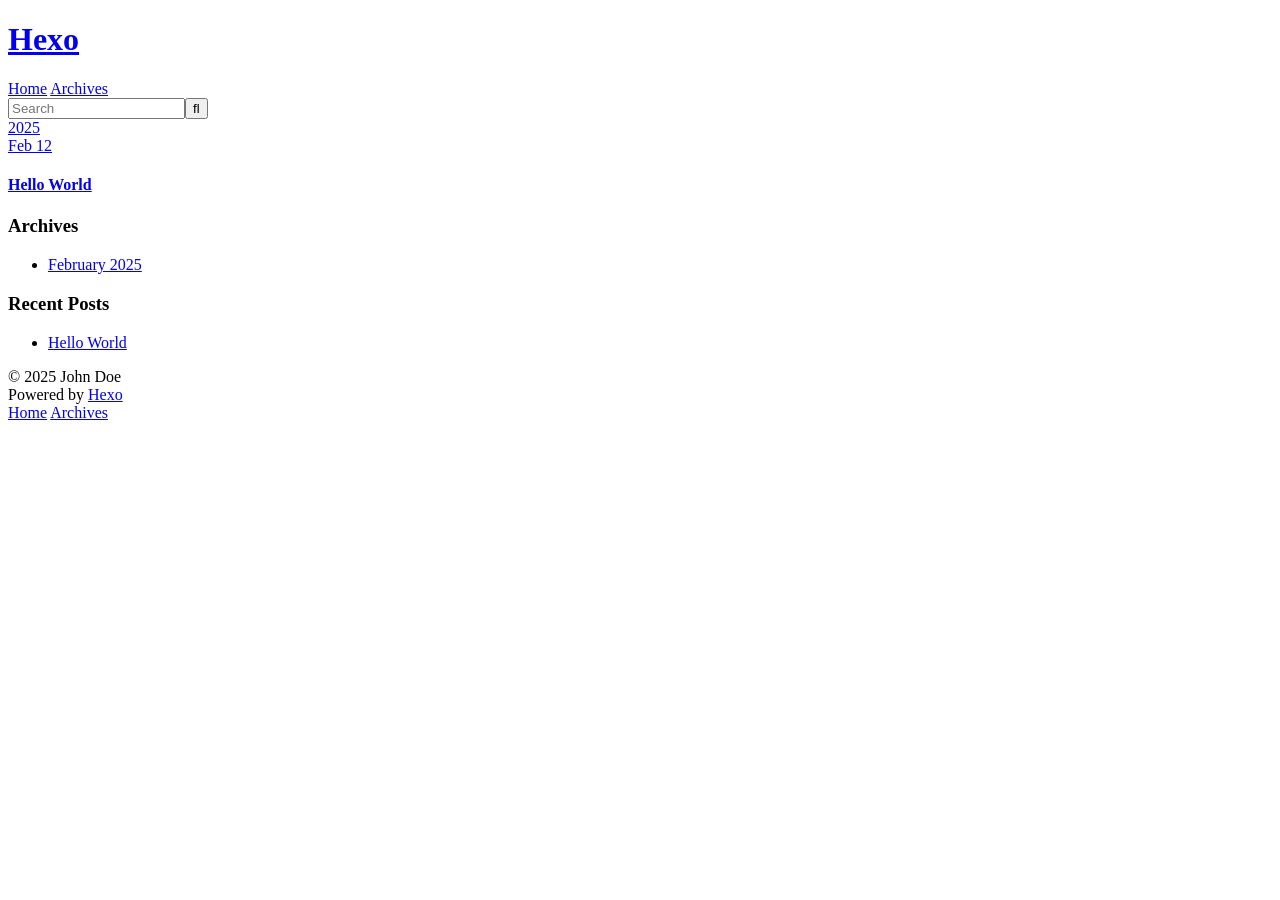
==== archives/index.html @ d7a2fdfb "Site updated: 2025-02-12 14:58:01" ====
<!DOCTYPE html>
<html>
<head>
  <meta charset="utf-8">
  
  
  <title>Archives | Hexo</title>
  <meta name="viewport" content="width=device-width, initial-scale=1, shrink-to-fit=no">
  <meta property="og:type" content="website">
<meta property="og:title" content="Hexo">
<meta property="og:url" content="http://example.com/archives/index.html">
<meta property="og:site_name" content="Hexo">
<meta property="og:locale" content="en_US">
<meta property="article:author" content="John Doe">
<meta name="twitter:card" content="summary">
  
    <link rel="alternate" href="/atom.xml" title="Hexo" type="application/atom+xml">
  
  
    <link rel="shortcut icon" href="/favicon.png">
  
  
  
<link rel="stylesheet" href="/css/style.css">

  
    
<link rel="stylesheet" href="/fancybox/jquery.fancybox.min.css">

  
  
<meta name="generator" content="Hexo 7.3.0"></head>

<body>
  <div id="container">
    <div id="wrap">
      <header id="header">
  <div id="banner"></div>
  <div id="header-outer" class="outer">
    <div id="header-title" class="inner">
      <h1 id="logo-wrap">
        <a href="/" id="logo">Hexo</a>
      </h1>
      
    </div>
    <div id="header-inner" class="inner">
      <nav id="main-nav">
        <a id="main-nav-toggle" class="nav-icon"><span class="fa fa-bars"></span></a>
        
          <a class="main-nav-link" href="/">Home</a>
        
          <a class="main-nav-link" href="/archives">Archives</a>
        
      </nav>
      <nav id="sub-nav">
        
        
          <a class="nav-icon" href="/atom.xml" title="RSS Feed"><span class="fa fa-rss"></span></a>
        
        <a class="nav-icon nav-search-btn" title="Search"><span class="fa fa-search"></span></a>
      </nav>
      <div id="search-form-wrap">
        <form action="//google.com/search" method="get" accept-charset="UTF-8" class="search-form"><input type="search" name="q" class="search-form-input" placeholder="Search"><button type="submit" class="search-form-submit">&#xF002;</button><input type="hidden" name="sitesearch" value="http://example.com"></form>
      </div>
    </div>
  </div>
</header>

      <div class="outer">
        <section id="main">
  
  
    
    
      
      
      <section class="archives-wrap">
        <div class="archive-year-wrap">
          <a href="/archives/2025" class="archive-year">2025</a>
        </div>
        <div class="archives">
    
    <article class="archive-article archive-type-post">
  <div class="archive-article-inner">
    <header class="archive-article-header">
      <a href="/2025/02/12/hello-world/" class="archive-article-date">
  <time class="dt-published" datetime="2025-02-12T06:40:37.254Z" itemprop="datePublished">Feb 12</time>
</a>
      
  
    <h1 itemprop="name">
      <a class="archive-article-title" href="/2025/02/12/hello-world/">Hello World</a>
    </h1>
  

    </header>
  </div>
</article>
  
  
    </div></section>
  


</section>
        
          <aside id="sidebar">
  
    

  
    

  
    
  
    
  <div class="widget-wrap">
    <h3 class="widget-title">Archives</h3>
    <div class="widget">
      <ul class="archive-list"><li class="archive-list-item"><a class="archive-list-link" href="/archives/2025/02/">February 2025</a></li></ul>
    </div>
  </div>


  
    
  <div class="widget-wrap">
    <h3 class="widget-title">Recent Posts</h3>
    <div class="widget">
      <ul>
        
          <li>
            <a href="/2025/02/12/hello-world/">Hello World</a>
          </li>
        
      </ul>
    </div>
  </div>

  
</aside>
        
      </div>
      <footer id="footer">
  
  <div class="outer">
    <div id="footer-info" class="inner">
      
      &copy; 2025 John Doe<br>
      Powered by <a href="https://hexo.io/" target="_blank">Hexo</a>
    </div>
  </div>
</footer>

    </div>
    <nav id="mobile-nav">
  
    <a href="/" class="mobile-nav-link">Home</a>
  
    <a href="/archives" class="mobile-nav-link">Archives</a>
  
</nav>
    


<script src="/js/jquery-3.6.4.min.js"></script>



  
<script src="/fancybox/jquery.fancybox.min.js"></script>




<script src="/js/script.js"></script>





  </div>
</body>
</html>
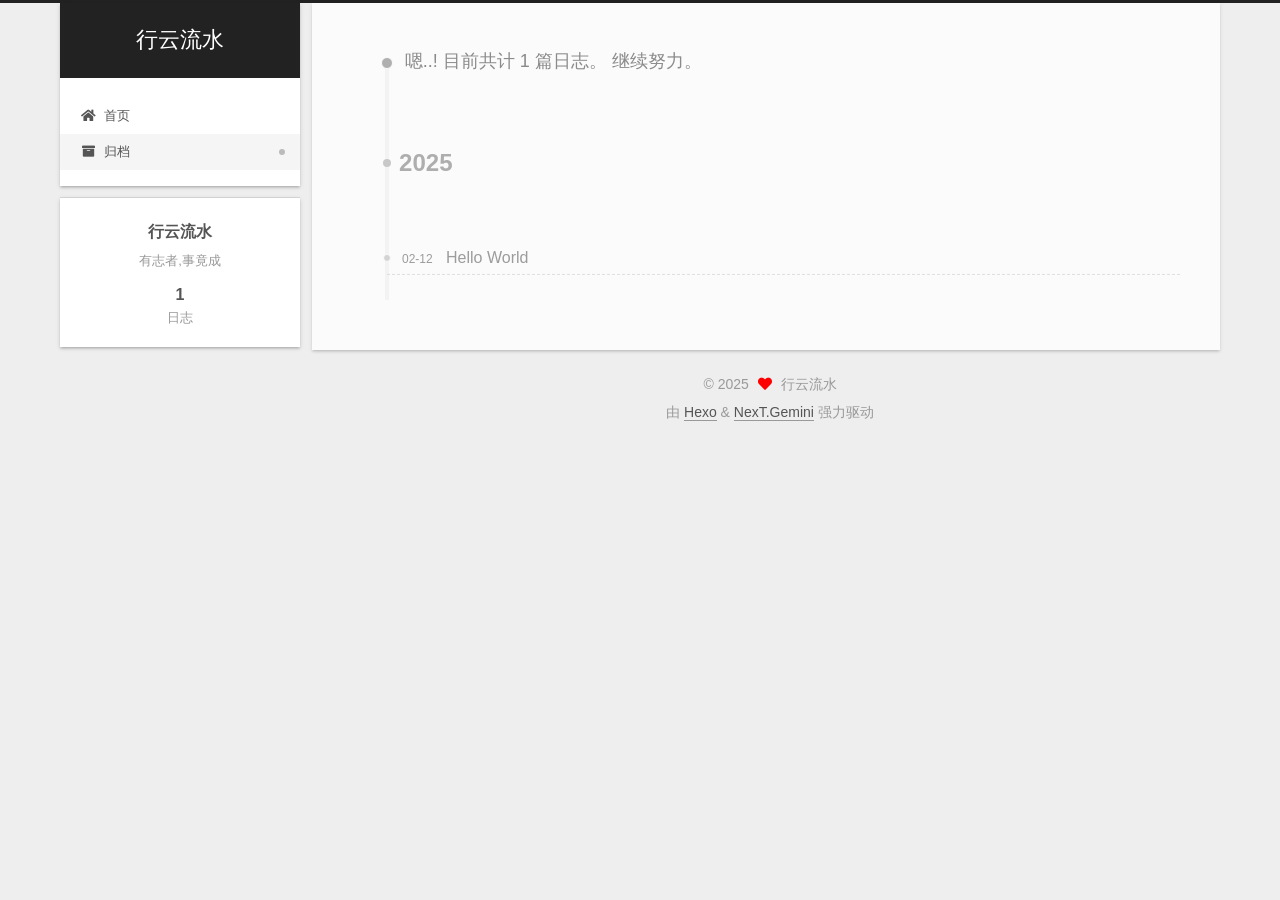
==== commit 1eb1b06b: "Site updated: 2025-02-12 15:31:03" ====
--- a/archives/index.html
+++ b/archives/index.html
@@ -1,185 +1,342 @@
 <!DOCTYPE html>
-<html>
+<html lang="zh-CN">
 <head>
-  <meta charset="utf-8">
-  
-  
-  <title>Archives | Hexo</title>
-  <meta name="viewport" content="width=device-width, initial-scale=1, shrink-to-fit=no">
-  <meta property="og:type" content="website">
-<meta property="og:title" content="Hexo">
+  <meta charset="UTF-8">
+<meta name="viewport" content="width=device-width, initial-scale=1, maximum-scale=2">
+<meta name="theme-color" content="#222">
+<meta name="generator" content="Hexo 7.3.0">
+  <link rel="apple-touch-icon" sizes="180x180" href="/images/apple-touch-icon-next.png">
+  <link rel="icon" type="image/png" sizes="32x32" href="/images/favicon-32x32-next.png">
+  <link rel="icon" type="image/png" sizes="16x16" href="/images/favicon-16x16-next.png">
+  <link rel="mask-icon" href="/images/logo.svg" color="#222">
+
+<link rel="stylesheet" href="/css/main.css">
+
+
+<link rel="stylesheet" href="/lib/font-awesome/css/all.min.css">
+
+<script id="hexo-configurations">
+    var NexT = window.NexT || {};
+    var CONFIG = {"hostname":"example.com","root":"/","scheme":"Gemini","version":"7.8.0","exturl":false,"sidebar":{"position":"left","display":"post","padding":18,"offset":12,"onmobile":false},"copycode":{"enable":false,"show_result":false,"style":null},"back2top":{"enable":true,"sidebar":false,"scrollpercent":false},"bookmark":{"enable":false,"color":"#222","save":"auto"},"fancybox":false,"mediumzoom":false,"lazyload":false,"pangu":false,"comments":{"style":"tabs","active":null,"storage":true,"lazyload":false,"nav":null},"algolia":{"hits":{"per_page":10},"labels":{"input_placeholder":"Search for Posts","hits_empty":"We didn't find any results for the search: ${query}","hits_stats":"${hits} results found in ${time} ms"}},"localsearch":{"enable":false,"trigger":"auto","top_n_per_article":1,"unescape":false,"preload":false},"motion":{"enable":true,"async":false,"transition":{"post_block":"fadeIn","post_header":"slideDownIn","post_body":"slideDownIn","coll_header":"slideLeftIn","sidebar":"slideUpIn"}}};
+  </script>
+
+  <meta name="description" content="有志者,事竟成">
+<meta property="og:type" content="website">
+<meta property="og:title" content="行云流水">
 <meta property="og:url" content="http://example.com/archives/index.html">
-<meta property="og:site_name" content="Hexo">
-<meta property="og:locale" content="en_US">
-<meta property="article:author" content="John Doe">
+<meta property="og:site_name" content="行云流水">
+<meta property="og:description" content="有志者,事竟成">
+<meta property="og:locale" content="zh_CN">
+<meta property="article:author" content="行云流水">
 <meta name="twitter:card" content="summary">
-  
-    <link rel="alternate" href="/atom.xml" title="Hexo" type="application/atom+xml">
-  
-  
-    <link rel="shortcut icon" href="/favicon.png">
-  
-  
-  
-<link rel="stylesheet" href="/css/style.css">
-
-  
+
+<link rel="canonical" href="http://example.com/archives/">
+
+
+<script id="page-configurations">
+  // https://hexo.io/docs/variables.html
+  CONFIG.page = {
+    sidebar: "",
+    isHome : false,
+    isPost : false,
+    lang   : 'zh-CN'
+  };
+</script>
+
+  <title>归档 | 行云流水</title>
+  
+
+
+
+
+
+
+  <noscript>
+  <style>
+  .use-motion .brand,
+  .use-motion .menu-item,
+  .sidebar-inner,
+  .use-motion .post-block,
+  .use-motion .pagination,
+  .use-motion .comments,
+  .use-motion .post-header,
+  .use-motion .post-body,
+  .use-motion .collection-header { opacity: initial; }
+
+  .use-motion .site-title,
+  .use-motion .site-subtitle {
+    opacity: initial;
+    top: initial;
+  }
+
+  .use-motion .logo-line-before i { left: initial; }
+  .use-motion .logo-line-after i { right: initial; }
+  </style>
+</noscript>
+
+</head>
+
+<body itemscope itemtype="http://schema.org/WebPage">
+  <div class="container use-motion">
+    <div class="headband"></div>
+
+    <header class="header" itemscope itemtype="http://schema.org/WPHeader">
+      <div class="header-inner"><div class="site-brand-container">
+  <div class="site-nav-toggle">
+    <div class="toggle" aria-label="切换导航栏">
+      <span class="toggle-line toggle-line-first"></span>
+      <span class="toggle-line toggle-line-middle"></span>
+      <span class="toggle-line toggle-line-last"></span>
+    </div>
+  </div>
+
+  <div class="site-meta">
+
+    <a href="/" class="brand" rel="start">
+      <span class="logo-line-before"><i></i></span>
+      <h1 class="site-title">行云流水</h1>
+      <span class="logo-line-after"><i></i></span>
+    </a>
+  </div>
+
+  <div class="site-nav-right">
+    <div class="toggle popup-trigger">
+    </div>
+  </div>
+</div>
+
+
+
+
+<nav class="site-nav">
+  <ul id="menu" class="main-menu menu">
+        <li class="menu-item menu-item-home">
+
+    <a href="/" rel="section"><i class="fa fa-home fa-fw"></i>首页</a>
+
+  </li>
+        <li class="menu-item menu-item-archives">
+
+    <a href="/archives/" rel="section"><i class="fa fa-archive fa-fw"></i>归档</a>
+
+  </li>
+  </ul>
+</nav>
+
+
+
+
+</div>
+    </header>
+
     
-<link rel="stylesheet" href="/fancybox/jquery.fancybox.min.css">
-
-  
-  
-<meta name="generator" content="Hexo 7.3.0"></head>
-
-<body>
-  <div id="container">
-    <div id="wrap">
-      <header id="header">
-  <div id="banner"></div>
-  <div id="header-outer" class="outer">
-    <div id="header-title" class="inner">
-      <h1 id="logo-wrap">
-        <a href="/" id="logo">Hexo</a>
-      </h1>
+  <div class="back-to-top">
+    <i class="fa fa-arrow-up"></i>
+    <span>0%</span>
+  </div>
+
+
+    <main class="main">
+      <div class="main-inner">
+        <div class="content-wrap">
+          
+
+          <div class="content archive">
+            
+
+  
+  
+  
+  <div class="post-block">
+    <div class="posts-collapse">
+      <div class="collection-title">
+        <span class="collection-header">嗯..! 目前共计 1 篇日志。 继续努力。</span>
+      </div>
+
       
-    </div>
-    <div id="header-inner" class="inner">
-      <nav id="main-nav">
-        <a id="main-nav-toggle" class="nav-icon"><span class="fa fa-bars"></span></a>
+    <div class="collection-year">
+      <span class="collection-header">2025</span>
+    </div>
+
+  <article itemscope itemtype="http://schema.org/Article">
+    <header class="post-header">
+
+      <div class="post-meta">
+        <time itemprop="dateCreated"
+              datetime="2025-02-12T14:40:37+08:00"
+              content="2025-02-12">
+          02-12
+        </time>
+      </div>
+
+      <div class="post-title">
+          <a class="post-title-link" href="/2025/02/12/hello-world/" itemprop="url">
+            <span itemprop="name">Hello World</span>
+          </a>
+      </div>
+
+    </header>
+  </article>
+
+
+    </div>
+  </div>
+  
+  
+  
+
+  
+
+
+
+          </div>
+          
+
+<script>
+  window.addEventListener('tabs:register', () => {
+    let { activeClass } = CONFIG.comments;
+    if (CONFIG.comments.storage) {
+      activeClass = localStorage.getItem('comments_active') || activeClass;
+    }
+    if (activeClass) {
+      let activeTab = document.querySelector(`a[href="#comment-${activeClass}"]`);
+      if (activeTab) {
+        activeTab.click();
+      }
+    }
+  });
+  if (CONFIG.comments.storage) {
+    window.addEventListener('tabs:click', event => {
+      if (!event.target.matches('.tabs-comment .tab-content .tab-pane')) return;
+      let commentClass = event.target.classList[1];
+      localStorage.setItem('comments_active', commentClass);
+    });
+  }
+</script>
+
+        </div>
+          
+  
+  <div class="toggle sidebar-toggle">
+    <span class="toggle-line toggle-line-first"></span>
+    <span class="toggle-line toggle-line-middle"></span>
+    <span class="toggle-line toggle-line-last"></span>
+  </div>
+
+  <aside class="sidebar">
+    <div class="sidebar-inner">
+
+      <ul class="sidebar-nav motion-element">
+        <li class="sidebar-nav-toc">
+          文章目录
+        </li>
+        <li class="sidebar-nav-overview">
+          站点概览
+        </li>
+      </ul>
+
+      <!--noindex-->
+      <div class="post-toc-wrap sidebar-panel">
+      </div>
+      <!--/noindex-->
+
+      <div class="site-overview-wrap sidebar-panel">
+        <div class="site-author motion-element" itemprop="author" itemscope itemtype="http://schema.org/Person">
+  <p class="site-author-name" itemprop="name">行云流水</p>
+  <div class="site-description" itemprop="description">有志者,事竟成</div>
+</div>
+<div class="site-state-wrap motion-element">
+  <nav class="site-state">
+      <div class="site-state-item site-state-posts">
+          <a href="/archives/">
         
-          <a class="main-nav-link" href="/">Home</a>
+          <span class="site-state-item-count">1</span>
+          <span class="site-state-item-name">日志</span>
+        </a>
+      </div>
+  </nav>
+</div>
+
+
+
+      </div>
+
+    </div>
+  </aside>
+  <div id="sidebar-dimmer"></div>
+
+
+      </div>
+    </main>
+
+    <footer class="footer">
+      <div class="footer-inner">
         
-          <a class="main-nav-link" href="/archives">Archives</a>
+
         
-      </nav>
-      <nav id="sub-nav">
+
+<div class="copyright">
+  
+  &copy; 
+  <span itemprop="copyrightYear">2025</span>
+  <span class="with-love">
+    <i class="fa fa-heart"></i>
+  </span>
+  <span class="author" itemprop="copyrightHolder">行云流水</span>
+</div>
+  <div class="powered-by">由 <a href="https://hexo.io/" class="theme-link" rel="noopener" target="_blank">Hexo</a> & <a href="https://theme-next.org/" class="theme-link" rel="noopener" target="_blank">NexT.Gemini</a> 强力驱动
+  </div>
+
         
-        
-          <a class="nav-icon" href="/atom.xml" title="RSS Feed"><span class="fa fa-rss"></span></a>
-        
-        <a class="nav-icon nav-search-btn" title="Search"><span class="fa fa-search"></span></a>
-      </nav>
-      <div id="search-form-wrap">
-        <form action="//google.com/search" method="get" accept-charset="UTF-8" class="search-form"><input type="search" name="q" class="search-form-input" placeholder="Search"><button type="submit" class="search-form-submit">&#xF002;</button><input type="hidden" name="sitesearch" value="http://example.com"></form>
-      </div>
-    </div>
-  </div>
-</header>
-
-      <div class="outer">
-        <section id="main">
-  
-  
-    
-    
-      
-      
-      <section class="archives-wrap">
-        <div class="archive-year-wrap">
-          <a href="/archives/2025" class="archive-year">2025</a>
-        </div>
-        <div class="archives">
-    
-    <article class="archive-article archive-type-post">
-  <div class="archive-article-inner">
-    <header class="archive-article-header">
-      <a href="/2025/02/12/hello-world/" class="archive-article-date">
-  <time class="dt-published" datetime="2025-02-12T06:40:37.254Z" itemprop="datePublished">Feb 12</time>
-</a>
-      
-  
-    <h1 itemprop="name">
-      <a class="archive-article-title" href="/2025/02/12/hello-world/">Hello World</a>
-    </h1>
-  
-
-    </header>
-  </div>
-</article>
-  
-  
-    </div></section>
-  
-
-
-</section>
-        
-          <aside id="sidebar">
-  
-    
-
-  
-    
-
-  
-    
-  
-    
-  <div class="widget-wrap">
-    <h3 class="widget-title">Archives</h3>
-    <div class="widget">
-      <ul class="archive-list"><li class="archive-list-item"><a class="archive-list-link" href="/archives/2025/02/">February 2025</a></li></ul>
-    </div>
-  </div>
-
-
-  
-    
-  <div class="widget-wrap">
-    <h3 class="widget-title">Recent Posts</h3>
-    <div class="widget">
-      <ul>
-        
-          <li>
-            <a href="/2025/02/12/hello-world/">Hello World</a>
-          </li>
-        
-      </ul>
-    </div>
-  </div>
-
-  
-</aside>
-        
-      </div>
-      <footer id="footer">
-  
-  <div class="outer">
-    <div id="footer-info" class="inner">
-      
-      &copy; 2025 John Doe<br>
-      Powered by <a href="https://hexo.io/" target="_blank">Hexo</a>
-    </div>
-  </div>
-</footer>
-
-    </div>
-    <nav id="mobile-nav">
-  
-    <a href="/" class="mobile-nav-link">Home</a>
-  
-    <a href="/archives" class="mobile-nav-link">Archives</a>
-  
-</nav>
-    
-
-
-<script src="/js/jquery-3.6.4.min.js"></script>
-
-
-
-  
-<script src="/fancybox/jquery.fancybox.min.js"></script>
-
-
-
-
-<script src="/js/script.js"></script>
-
-
-
-
-
-  </div>
+
+
+
+
+
+
+
+
+      </div>
+    </footer>
+  </div>
+
+  
+  <script src="/lib/anime.min.js"></script>
+  <script src="/lib/velocity/velocity.min.js"></script>
+  <script src="/lib/velocity/velocity.ui.min.js"></script>
+
+<script src="/js/utils.js"></script>
+
+<script src="/js/motion.js"></script>
+
+
+<script src="/js/schemes/pisces.js"></script>
+
+
+<script src="/js/next-boot.js"></script>
+
+
+
+
+  
+
+
+
+
+
+
+
+
+
+
+
+
+
+
+
+  
+
+  
+
 </body>
-</html>+</html>
--- a/css/main.css
+++ b/css/main.css
@@ -0,0 +1,2565 @@
+:root {
+  --body-bg-color: #eee;
+  --content-bg-color: #fff;
+  --card-bg-color: #f5f5f5;
+  --text-color: #555;
+  --blockquote-color: #666;
+  --link-color: #555;
+  --link-hover-color: #222;
+  --brand-color: #fff;
+  --brand-hover-color: #fff;
+  --table-row-odd-bg-color: #f9f9f9;
+  --table-row-hover-bg-color: #f5f5f5;
+  --menu-item-bg-color: #f5f5f5;
+  --btn-default-bg: #fff;
+  --btn-default-color: #555;
+  --btn-default-border-color: #555;
+  --btn-default-hover-bg: #222;
+  --btn-default-hover-color: #fff;
+  --btn-default-hover-border-color: #222;
+}
+html {
+  line-height: 1.15; /* 1 */
+  -webkit-text-size-adjust: 100%; /* 2 */
+}
+body {
+  margin: 0;
+}
+main {
+  display: block;
+}
+h1 {
+  font-size: 2em;
+  margin: 0.67em 0;
+}
+hr {
+  box-sizing: content-box; /* 1 */
+  height: 0; /* 1 */
+  overflow: visible; /* 2 */
+}
+pre {
+  font-family: monospace, monospace; /* 1 */
+  font-size: 1em; /* 2 */
+}
+a {
+  background: transparent;
+}
+abbr[title] {
+  border-bottom: none; /* 1 */
+  text-decoration: underline; /* 2 */
+  text-decoration: underline dotted; /* 2 */
+}
+b,
+strong {
+  font-weight: bolder;
+}
+code,
+kbd,
+samp {
+  font-family: monospace, monospace; /* 1 */
+  font-size: 1em; /* 2 */
+}
+small {
+  font-size: 80%;
+}
+sub,
+sup {
+  font-size: 75%;
+  line-height: 0;
+  position: relative;
+  vertical-align: baseline;
+}
+sub {
+  bottom: -0.25em;
+}
+sup {
+  top: -0.5em;
+}
+img {
+  border-style: none;
+}
+button,
+input,
+optgroup,
+select,
+textarea {
+  font-family: inherit; /* 1 */
+  font-size: 100%; /* 1 */
+  line-height: 1.15; /* 1 */
+  margin: 0; /* 2 */
+}
+button,
+input {
+/* 1 */
+  overflow: visible;
+}
+button,
+select {
+/* 1 */
+  text-transform: none;
+}
+button,
+[type='button'],
+[type='reset'],
+[type='submit'] {
+  -webkit-appearance: button;
+}
+button::-moz-focus-inner,
+[type='button']::-moz-focus-inner,
+[type='reset']::-moz-focus-inner,
+[type='submit']::-moz-focus-inner {
+  border-style: none;
+  padding: 0;
+}
+button:-moz-focusring,
+[type='button']:-moz-focusring,
+[type='reset']:-moz-focusring,
+[type='submit']:-moz-focusring {
+  outline: 1px dotted ButtonText;
+}
+fieldset {
+  padding: 0.35em 0.75em 0.625em;
+}
+legend {
+  box-sizing: border-box; /* 1 */
+  color: inherit; /* 2 */
+  display: table; /* 1 */
+  max-width: 100%; /* 1 */
+  padding: 0; /* 3 */
+  white-space: normal; /* 1 */
+}
+progress {
+  vertical-align: baseline;
+}
+textarea {
+  overflow: auto;
+}
+[type='checkbox'],
+[type='radio'] {
+  box-sizing: border-box; /* 1 */
+  padding: 0; /* 2 */
+}
+[type='number']::-webkit-inner-spin-button,
+[type='number']::-webkit-outer-spin-button {
+  height: auto;
+}
+[type='search'] {
+  outline-offset: -2px; /* 2 */
+  -webkit-appearance: textfield; /* 1 */
+}
+[type='search']::-webkit-search-decoration {
+  -webkit-appearance: none;
+}
+::-webkit-file-upload-button {
+  font: inherit; /* 2 */
+  -webkit-appearance: button; /* 1 */
+}
+details {
+  display: block;
+}
+summary {
+  display: list-item;
+}
+template {
+  display: none;
+}
+[hidden] {
+  display: none;
+}
+::selection {
+  background: #262a30;
+  color: #eee;
+}
+html,
+body {
+  height: 100%;
+}
+body {
+  background: var(--body-bg-color);
+  color: var(--text-color);
+  font-family: 'Lato', "PingFang SC", "Microsoft YaHei", sans-serif;
+  font-size: 1em;
+  line-height: 2;
+}
+@media (max-width: 991px) {
+  body {
+    padding-left: 0 !important;
+    padding-right: 0 !important;
+  }
+}
+h1,
+h2,
+h3,
+h4,
+h5,
+h6 {
+  font-family: 'Lato', "PingFang SC", "Microsoft YaHei", sans-serif;
+  font-weight: bold;
+  line-height: 1.5;
+  margin: 20px 0 15px;
+}
+h1 {
+  font-size: 1.5em;
+}
+h2 {
+  font-size: 1.375em;
+}
+h3 {
+  font-size: 1.25em;
+}
+h4 {
+  font-size: 1.125em;
+}
+h5 {
+  font-size: 1em;
+}
+h6 {
+  font-size: 0.875em;
+}
+p {
+  margin: 0 0 20px 0;
+}
+a,
+span.exturl {
+  border-bottom: 1px solid #999;
+  color: var(--link-color);
+  outline: 0;
+  text-decoration: none;
+  overflow-wrap: break-word;
+  word-wrap: break-word;
+  cursor: pointer;
+}
+a:hover,
+span.exturl:hover {
+  border-bottom-color: var(--link-hover-color);
+  color: var(--link-hover-color);
+}
+iframe,
+img,
+video {
+  display: block;
+  margin-left: auto;
+  margin-right: auto;
+  max-width: 100%;
+}
+hr {
+  background-image: repeating-linear-gradient(-45deg, #ddd, #ddd 4px, transparent 4px, transparent 8px);
+  border: 0;
+  height: 3px;
+  margin: 40px 0;
+}
+blockquote {
+  border-left: 4px solid #ddd;
+  color: var(--blockquote-color);
+  margin: 0;
+  padding: 0 15px;
+}
+blockquote cite::before {
+  content: '-';
+  padding: 0 5px;
+}
+dt {
+  font-weight: bold;
+}
+dd {
+  margin: 0;
+  padding: 0;
+}
+kbd {
+  background-color: #f5f5f5;
+  background-image: linear-gradient(#eee, #fff, #eee);
+  border: 1px solid #ccc;
+  border-radius: 0.2em;
+  box-shadow: 0.1em 0.1em 0.2em rgba(0,0,0,0.1);
+  color: #555;
+  font-family: inherit;
+  padding: 0.1em 0.3em;
+  white-space: nowrap;
+}
+.table-container {
+  overflow: auto;
+}
+table {
+  border-collapse: collapse;
+  border-spacing: 0;
+  font-size: 0.875em;
+  margin: 0 0 20px 0;
+  width: 100%;
+}
+tbody tr:nth-of-type(odd) {
+  background: var(--table-row-odd-bg-color);
+}
+tbody tr:hover {
+  background: var(--table-row-hover-bg-color);
+}
+caption,
+th,
+td {
+  font-weight: normal;
+  padding: 8px;
+  vertical-align: middle;
+}
+th,
+td {
+  border: 1px solid #ddd;
+  border-bottom: 3px solid #ddd;
+}
+th {
+  font-weight: 700;
+  padding-bottom: 10px;
+}
+td {
+  border-bottom-width: 1px;
+}
+.btn {
+  background: var(--btn-default-bg);
+  border: 2px solid var(--btn-default-border-color);
+  border-radius: 2px;
+  color: var(--btn-default-color);
+  display: inline-block;
+  font-size: 0.875em;
+  line-height: 2;
+  padding: 0 20px;
+  text-decoration: none;
+  transition-property: background-color;
+  transition-delay: 0s;
+  transition-duration: 0.2s;
+  transition-timing-function: ease-in-out;
+}
+.btn:hover {
+  background: var(--btn-default-hover-bg);
+  border-color: var(--btn-default-hover-border-color);
+  color: var(--btn-default-hover-color);
+}
+.btn + .btn {
+  margin: 0 0 8px 8px;
+}
+.btn .fa-fw {
+  text-align: left;
+  width: 1.285714285714286em;
+}
+.toggle {
+  line-height: 0;
+}
+.toggle .toggle-line {
+  background: #fff;
+  display: inline-block;
+  height: 2px;
+  left: 0;
+  position: relative;
+  top: 0;
+  transition: all 0.4s;
+  vertical-align: top;
+  width: 100%;
+}
+.toggle .toggle-line:not(:first-child) {
+  margin-top: 3px;
+}
+.toggle.toggle-arrow .toggle-line-first {
+  left: 50%;
+  top: 2px;
+  transform: rotate(45deg);
+  width: 50%;
+}
+.toggle.toggle-arrow .toggle-line-middle {
+  left: 2px;
+  width: 90%;
+}
+.toggle.toggle-arrow .toggle-line-last {
+  left: 50%;
+  top: -2px;
+  transform: rotate(-45deg);
+  width: 50%;
+}
+.toggle.toggle-close .toggle-line-first {
+  transform: rotate(-45deg);
+  top: 5px;
+}
+.toggle.toggle-close .toggle-line-middle {
+  opacity: 0;
+}
+.toggle.toggle-close .toggle-line-last {
+  transform: rotate(45deg);
+  top: -5px;
+}
+.highlight,
+pre {
+  background: #f7f7f7;
+  color: #4d4d4c;
+  line-height: 1.6;
+  margin: 0 auto 20px;
+}
+pre,
+code {
+  font-family: consolas, Menlo, monospace, "PingFang SC", "Microsoft YaHei";
+}
+code {
+  background: #eee;
+  border-radius: 3px;
+  color: #555;
+  padding: 2px 4px;
+  overflow-wrap: break-word;
+  word-wrap: break-word;
+}
+.highlight *::selection {
+  background: #d6d6d6;
+}
+.highlight pre {
+  border: 0;
+  margin: 0;
+  padding: 10px 0;
+}
+.highlight table {
+  border: 0;
+  margin: 0;
+  width: auto;
+}
+.highlight td {
+  border: 0;
+  padding: 0;
+}
+.highlight figcaption {
+  background: #eff2f3;
+  color: #4d4d4c;
+  display: flex;
+  font-size: 0.875em;
+  justify-content: space-between;
+  line-height: 1.2;
+  padding: 0.5em;
+}
+.highlight figcaption a {
+  color: #4d4d4c;
+}
+.highlight figcaption a:hover {
+  border-bottom-color: #4d4d4c;
+}
+.highlight .gutter {
+  -moz-user-select: none;
+  -ms-user-select: none;
+  -webkit-user-select: none;
+  user-select: none;
+}
+.highlight .gutter pre {
+  background: #eff2f3;
+  color: #869194;
+  padding-left: 10px;
+  padding-right: 10px;
+  text-align: right;
+}
+.highlight .code pre {
+  background: #f7f7f7;
+  padding-left: 10px;
+  width: 100%;
+}
+.gist table {
+  width: auto;
+}
+.gist table td {
+  border: 0;
+}
+pre {
+  overflow: auto;
+  padding: 10px;
+}
+pre code {
+  background: none;
+  color: #4d4d4c;
+  font-size: 0.875em;
+  padding: 0;
+  text-shadow: none;
+}
+pre .deletion {
+  background: #fdd;
+}
+pre .addition {
+  background: #dfd;
+}
+pre .meta {
+  color: #eab700;
+  -moz-user-select: none;
+  -ms-user-select: none;
+  -webkit-user-select: none;
+  user-select: none;
+}
+pre .comment {
+  color: #8e908c;
+}
+pre .variable,
+pre .attribute,
+pre .tag,
+pre .name,
+pre .regexp,
+pre .ruby .constant,
+pre .xml .tag .title,
+pre .xml .pi,
+pre .xml .doctype,
+pre .html .doctype,
+pre .css .id,
+pre .css .class,
+pre .css .pseudo {
+  color: #c82829;
+}
+pre .number,
+pre .preprocessor,
+pre .built_in,
+pre .builtin-name,
+pre .literal,
+pre .params,
+pre .constant,
+pre .command {
+  color: #f5871f;
+}
+pre .ruby .class .title,
+pre .css .rules .attribute,
+pre .string,
+pre .symbol,
+pre .value,
+pre .inheritance,
+pre .header,
+pre .ruby .symbol,
+pre .xml .cdata,
+pre .special,
+pre .formula {
+  color: #718c00;
+}
+pre .title,
+pre .css .hexcolor {
+  color: #3e999f;
+}
+pre .function,
+pre .python .decorator,
+pre .python .title,
+pre .ruby .function .title,
+pre .ruby .title .keyword,
+pre .perl .sub,
+pre .javascript .title,
+pre .coffeescript .title {
+  color: #4271ae;
+}
+pre .keyword,
+pre .javascript .function {
+  color: #8959a8;
+}
+.blockquote-center {
+  border-left: none;
+  margin: 40px 0;
+  padding: 0;
+  position: relative;
+  text-align: center;
+}
+.blockquote-center .fa {
+  display: block;
+  opacity: 0.6;
+  position: absolute;
+  width: 100%;
+}
+.blockquote-center .fa-quote-left {
+  border-top: 1px solid #ccc;
+  text-align: left;
+  top: -20px;
+}
+.blockquote-center .fa-quote-right {
+  border-bottom: 1px solid #ccc;
+  text-align: right;
+  bottom: -20px;
+}
+.blockquote-center p,
+.blockquote-center div {
+  text-align: center;
+}
+.post-body .group-picture img {
+  margin: 0 auto;
+  padding: 0 3px;
+}
+.group-picture-row {
+  margin-bottom: 6px;
+  overflow: hidden;
+}
+.group-picture-column {
+  float: left;
+  margin-bottom: 10px;
+}
+.post-body .label {
+  color: #555;
+  display: inline;
+  padding: 0 2px;
+}
+.post-body .label.default {
+  background: #f0f0f0;
+}
+.post-body .label.primary {
+  background: #efe6f7;
+}
+.post-body .label.info {
+  background: #e5f2f8;
+}
+.post-body .label.success {
+  background: #e7f4e9;
+}
+.post-body .label.warning {
+  background: #fcf6e1;
+}
+.post-body .label.danger {
+  background: #fae8eb;
+}
+.post-body .tabs {
+  margin-bottom: 20px;
+}
+.post-body .tabs,
+.tabs-comment {
+  display: block;
+  padding-top: 10px;
+  position: relative;
+}
+.post-body .tabs ul.nav-tabs,
+.tabs-comment ul.nav-tabs {
+  display: flex;
+  flex-wrap: wrap;
+  margin: 0;
+  margin-bottom: -1px;
+  padding: 0;
+}
+@media (max-width: 413px) {
+  .post-body .tabs ul.nav-tabs,
+  .tabs-comment ul.nav-tabs {
+    display: block;
+    margin-bottom: 5px;
+  }
+}
+.post-body .tabs ul.nav-tabs li.tab,
+.tabs-comment ul.nav-tabs li.tab {
+  border-bottom: 1px solid #ddd;
+  border-left: 1px solid transparent;
+  border-right: 1px solid transparent;
+  border-top: 3px solid transparent;
+  flex-grow: 1;
+  list-style-type: none;
+  border-radius: 0 0 0 0;
+}
+@media (max-width: 413px) {
+  .post-body .tabs ul.nav-tabs li.tab,
+  .tabs-comment ul.nav-tabs li.tab {
+    border-bottom: 1px solid transparent;
+    border-left: 3px solid transparent;
+    border-right: 1px solid transparent;
+    border-top: 1px solid transparent;
+  }
+}
+@media (max-width: 413px) {
+  .post-body .tabs ul.nav-tabs li.tab,
+  .tabs-comment ul.nav-tabs li.tab {
+    border-radius: 0;
+  }
+}
+.post-body .tabs ul.nav-tabs li.tab a,
+.tabs-comment ul.nav-tabs li.tab a {
+  border-bottom: initial;
+  display: block;
+  line-height: 1.8;
+  outline: 0;
+  padding: 0.25em 0.75em;
+  text-align: center;
+  transition-delay: 0s;
+  transition-duration: 0.2s;
+  transition-timing-function: ease-out;
+}
+.post-body .tabs ul.nav-tabs li.tab a i,
+.tabs-comment ul.nav-tabs li.tab a i {
+  width: 1.285714285714286em;
+}
+.post-body .tabs ul.nav-tabs li.tab.active,
+.tabs-comment ul.nav-tabs li.tab.active {
+  border-bottom: 1px solid transparent;
+  border-left: 1px solid #ddd;
+  border-right: 1px solid #ddd;
+  border-top: 3px solid #fc6423;
+}
+@media (max-width: 413px) {
+  .post-body .tabs ul.nav-tabs li.tab.active,
+  .tabs-comment ul.nav-tabs li.tab.active {
+    border-bottom: 1px solid #ddd;
+    border-left: 3px solid #fc6423;
+    border-right: 1px solid #ddd;
+    border-top: 1px solid #ddd;
+  }
+}
+.post-body .tabs ul.nav-tabs li.tab.active a,
+.tabs-comment ul.nav-tabs li.tab.active a {
+  color: var(--link-color);
+  cursor: default;
+}
+.post-body .tabs .tab-content .tab-pane,
+.tabs-comment .tab-content .tab-pane {
+  border: 1px solid #ddd;
+  border-top: 0;
+  padding: 20px 20px 0 20px;
+  border-radius: 0;
+}
+.post-body .tabs .tab-content .tab-pane:not(.active),
+.tabs-comment .tab-content .tab-pane:not(.active) {
+  display: none;
+}
+.post-body .tabs .tab-content .tab-pane.active,
+.tabs-comment .tab-content .tab-pane.active {
+  display: block;
+}
+.post-body .tabs .tab-content .tab-pane.active:nth-of-type(1),
+.tabs-comment .tab-content .tab-pane.active:nth-of-type(1) {
+  border-radius: 0 0 0 0;
+}
+@media (max-width: 413px) {
+  .post-body .tabs .tab-content .tab-pane.active:nth-of-type(1),
+  .tabs-comment .tab-content .tab-pane.active:nth-of-type(1) {
+    border-radius: 0;
+  }
+}
+.post-body .note {
+  border-radius: 3px;
+  margin-bottom: 20px;
+  padding: 1em;
+  position: relative;
+  border: 1px solid #eee;
+  border-left-width: 5px;
+}
+.post-body .note h2,
+.post-body .note h3,
+.post-body .note h4,
+.post-body .note h5,
+.post-body .note h6 {
+  margin-top: 0;
+  border-bottom: initial;
+  margin-bottom: 0;
+  padding-top: 0;
+}
+.post-body .note p:first-child,
+.post-body .note ul:first-child,
+.post-body .note ol:first-child,
+.post-body .note table:first-child,
+.post-body .note pre:first-child,
+.post-body .note blockquote:first-child,
+.post-body .note img:first-child {
+  margin-top: 0;
+}
+.post-body .note p:last-child,
+.post-body .note ul:last-child,
+.post-body .note ol:last-child,
+.post-body .note table:last-child,
+.post-body .note pre:last-child,
+.post-body .note blockquote:last-child,
+.post-body .note img:last-child {
+  margin-bottom: 0;
+}
+.post-body .note.default {
+  border-left-color: #777;
+}
+.post-body .note.default h2,
+.post-body .note.default h3,
+.post-body .note.default h4,
+.post-body .note.default h5,
+.post-body .note.default h6 {
+  color: #777;
+}
+.post-body .note.primary {
+  border-left-color: #6f42c1;
+}
+.post-body .note.primary h2,
+.post-body .note.primary h3,
+.post-body .note.primary h4,
+.post-body .note.primary h5,
+.post-body .note.primary h6 {
+  color: #6f42c1;
+}
+.post-body .note.info {
+  border-left-color: #428bca;
+}
+.post-body .note.info h2,
+.post-body .note.info h3,
+.post-body .note.info h4,
+.post-body .note.info h5,
+.post-body .note.info h6 {
+  color: #428bca;
+}
+.post-body .note.success {
+  border-left-color: #5cb85c;
+}
+.post-body .note.success h2,
+.post-body .note.success h3,
+.post-body .note.success h4,
+.post-body .note.success h5,
+.post-body .note.success h6 {
+  color: #5cb85c;
+}
+.post-body .note.warning {
+  border-left-color: #f0ad4e;
+}
+.post-body .note.warning h2,
+.post-body .note.warning h3,
+.post-body .note.warning h4,
+.post-body .note.warning h5,
+.post-body .note.warning h6 {
+  color: #f0ad4e;
+}
+.post-body .note.danger {
+  border-left-color: #d9534f;
+}
+.post-body .note.danger h2,
+.post-body .note.danger h3,
+.post-body .note.danger h4,
+.post-body .note.danger h5,
+.post-body .note.danger h6 {
+  color: #d9534f;
+}
+.pagination .prev,
+.pagination .next,
+.pagination .page-number,
+.pagination .space {
+  display: inline-block;
+  margin: 0 10px;
+  padding: 0 11px;
+  position: relative;
+  top: -1px;
+}
+@media (max-width: 767px) {
+  .pagination .prev,
+  .pagination .next,
+  .pagination .page-number,
+  .pagination .space {
+    margin: 0 5px;
+  }
+}
+.pagination {
+  border-top: 1px solid #eee;
+  margin: 120px 0 0;
+  text-align: center;
+}
+.pagination .prev,
+.pagination .next,
+.pagination .page-number {
+  border-bottom: 0;
+  border-top: 1px solid #eee;
+  transition-property: border-color;
+  transition-delay: 0s;
+  transition-duration: 0.2s;
+  transition-timing-function: ease-in-out;
+}
+.pagination .prev:hover,
+.pagination .next:hover,
+.pagination .page-number:hover {
+  border-top-color: #222;
+}
+.pagination .space {
+  margin: 0;
+  padding: 0;
+}
+.pagination .prev {
+  margin-left: 0;
+}
+.pagination .next {
+  margin-right: 0;
+}
+.pagination .page-number.current {
+  background: #ccc;
+  border-top-color: #ccc;
+  color: #fff;
+}
+@media (max-width: 767px) {
+  .pagination {
+    border-top: none;
+  }
+  .pagination .prev,
+  .pagination .next,
+  .pagination .page-number {
+    border-bottom: 1px solid #eee;
+    border-top: 0;
+    margin-bottom: 10px;
+    padding: 0 10px;
+  }
+  .pagination .prev:hover,
+  .pagination .next:hover,
+  .pagination .page-number:hover {
+    border-bottom-color: #222;
+  }
+}
+.comments {
+  margin-top: 60px;
+  overflow: hidden;
+}
+.comment-button-group {
+  display: flex;
+  flex-wrap: wrap-reverse;
+  justify-content: center;
+  margin: 1em 0;
+}
+.comment-button-group .comment-button {
+  margin: 0.1em 0.2em;
+}
+.comment-button-group .comment-button.active {
+  background: var(--btn-default-hover-bg);
+  border-color: var(--btn-default-hover-border-color);
+  color: var(--btn-default-hover-color);
+}
+.comment-position {
+  display: none;
+}
+.comment-position.active {
+  display: block;
+}
+.tabs-comment {
+  background: var(--content-bg-color);
+  margin-top: 4em;
+  padding-top: 0;
+}
+.tabs-comment .comments {
+  border: 0;
+  box-shadow: none;
+  margin-top: 0;
+  padding-top: 0;
+}
+.container {
+  min-height: 100%;
+  position: relative;
+}
+.main-inner {
+  margin: 0 auto;
+  width: calc(100% - 20px);
+}
+@media (min-width: 1200px) {
+  .main-inner {
+    width: 1160px;
+  }
+}
+@media (min-width: 1600px) {
+  .main-inner {
+    width: 73%;
+  }
+}
+@media (max-width: 767px) {
+  .content-wrap {
+    padding: 0 20px;
+  }
+}
+.header {
+  background: transparent;
+}
+.header-inner {
+  margin: 0 auto;
+  width: calc(100% - 20px);
+}
+@media (min-width: 1200px) {
+  .header-inner {
+    width: 1160px;
+  }
+}
+@media (min-width: 1600px) {
+  .header-inner {
+    width: 73%;
+  }
+}
+.site-brand-container {
+  display: flex;
+  flex-shrink: 0;
+  padding: 0 10px;
+}
+.headband {
+  background: #222;
+  height: 3px;
+}
+.site-meta {
+  flex-grow: 1;
+  text-align: center;
+}
+@media (max-width: 767px) {
+  .site-meta {
+    text-align: center;
+  }
+}
+.brand {
+  border-bottom: none;
+  color: var(--brand-color);
+  display: inline-block;
+  line-height: 1.375em;
+  padding: 0 40px;
+  position: relative;
+}
+.brand:hover {
+  color: var(--brand-hover-color);
+}
+.site-title {
+  font-family: 'Lato', "PingFang SC", "Microsoft YaHei", sans-serif;
+  font-size: 1.375em;
+  font-weight: normal;
+  margin: 0;
+}
+.site-subtitle {
+  color: #ddd;
+  font-size: 0.8125em;
+  margin: 10px 0;
+}
+.use-motion .brand {
+  opacity: 0;
+}
+.use-motion .site-title,
+.use-motion .site-subtitle,
+.use-motion .custom-logo-image {
+  opacity: 0;
+  position: relative;
+  top: -10px;
+}
+.site-nav-toggle,
+.site-nav-right {
+  display: none;
+}
+@media (max-width: 767px) {
+  .site-nav-toggle,
+  .site-nav-right {
+    display: flex;
+    flex-direction: column;
+    justify-content: center;
+  }
+}
+.site-nav-toggle .toggle,
+.site-nav-right .toggle {
+  color: var(--text-color);
+  padding: 10px;
+  width: 22px;
+}
+.site-nav-toggle .toggle .toggle-line,
+.site-nav-right .toggle .toggle-line {
+  background: var(--text-color);
+  border-radius: 1px;
+}
+.site-nav {
+  display: block;
+}
+@media (max-width: 767px) {
+  .site-nav {
+    clear: both;
+    display: none;
+  }
+}
+.site-nav.site-nav-on {
+  display: block;
+}
+.menu {
+  margin-top: 20px;
+  padding-left: 0;
+  text-align: center;
+}
+.menu-item {
+  display: inline-block;
+  list-style: none;
+  margin: 0 10px;
+}
+@media (max-width: 767px) {
+  .menu-item {
+    display: block;
+    margin-top: 10px;
+  }
+  .menu-item.menu-item-search {
+    display: none;
+  }
+}
+.menu-item a,
+.menu-item span.exturl {
+  border-bottom: 0;
+  display: block;
+  font-size: 0.8125em;
+  transition-property: border-color;
+  transition-delay: 0s;
+  transition-duration: 0.2s;
+  transition-timing-function: ease-in-out;
+}
+@media (hover: none) {
+  .menu-item a:hover,
+  .menu-item span.exturl:hover {
+    border-bottom-color: transparent !important;
+  }
+}
+.menu-item .fa,
+.menu-item .fab,
+.menu-item .far,
+.menu-item .fas {
+  margin-right: 8px;
+}
+.menu-item .badge {
+  display: inline-block;
+  font-weight: bold;
+  line-height: 1;
+  margin-left: 0.35em;
+  margin-top: 0.35em;
+  text-align: center;
+  white-space: nowrap;
+}
+@media (max-width: 767px) {
+  .menu-item .badge {
+    float: right;
+    margin-left: 0;
+  }
+}
+.menu-item-active a,
+.menu .menu-item a:hover,
+.menu .menu-item span.exturl:hover {
+  background: var(--menu-item-bg-color);
+}
+.use-motion .menu-item {
+  opacity: 0;
+}
+.sidebar {
+  background: #222;
+  bottom: 0;
+  box-shadow: inset 0 2px 6px #000;
+  position: fixed;
+  top: 0;
+}
+@media (max-width: 991px) {
+  .sidebar {
+    display: none;
+  }
+}
+.sidebar-inner {
+  color: #999;
+  padding: 18px 10px;
+  text-align: center;
+}
+.cc-license {
+  margin-top: 10px;
+  text-align: center;
+}
+.cc-license .cc-opacity {
+  border-bottom: none;
+  opacity: 0.7;
+}
+.cc-license .cc-opacity:hover {
+  opacity: 0.9;
+}
+.cc-license img {
+  display: inline-block;
+}
+.site-author-image {
+  border: 1px solid #eee;
+  display: block;
+  margin: 0 auto;
+  max-width: 120px;
+  padding: 2px;
+}
+.site-author-name {
+  color: var(--text-color);
+  font-weight: 600;
+  margin: 0;
+  text-align: center;
+}
+.site-description {
+  color: #999;
+  font-size: 0.8125em;
+  margin-top: 0;
+  text-align: center;
+}
+.links-of-author {
+  margin-top: 15px;
+}
+.links-of-author a,
+.links-of-author span.exturl {
+  border-bottom-color: #555;
+  display: inline-block;
+  font-size: 0.8125em;
+  margin-bottom: 10px;
+  margin-right: 10px;
+  vertical-align: middle;
+}
+.links-of-author a::before,
+.links-of-author span.exturl::before {
+  background: #f67459;
+  border-radius: 50%;
+  content: ' ';
+  display: inline-block;
+  height: 4px;
+  margin-right: 3px;
+  vertical-align: middle;
+  width: 4px;
+}
+.sidebar-button {
+  margin-top: 15px;
+}
+.sidebar-button a {
+  border: 1px solid #fc6423;
+  border-radius: 4px;
+  color: #fc6423;
+  display: inline-block;
+  padding: 0 15px;
+}
+.sidebar-button a .fa,
+.sidebar-button a .fab,
+.sidebar-button a .far,
+.sidebar-button a .fas {
+  margin-right: 5px;
+}
+.sidebar-button a:hover {
+  background: #fc6423;
+  border: 1px solid #fc6423;
+  color: #fff;
+}
+.sidebar-button a:hover .fa,
+.sidebar-button a:hover .fab,
+.sidebar-button a:hover .far,
+.sidebar-button a:hover .fas {
+  color: #fff;
+}
+.links-of-blogroll {
+  font-size: 0.8125em;
+  margin-top: 10px;
+}
+.links-of-blogroll-title {
+  font-size: 0.875em;
+  font-weight: 600;
+  margin-top: 0;
+}
+.links-of-blogroll-list {
+  list-style: none;
+  margin: 0;
+  padding: 0;
+}
+#sidebar-dimmer {
+  display: none;
+}
+@media (max-width: 767px) {
+  #sidebar-dimmer {
+    background: #000;
+    display: block;
+    height: 100%;
+    left: 100%;
+    opacity: 0;
+    position: fixed;
+    top: 0;
+    width: 100%;
+    z-index: 1100;
+  }
+  .sidebar-active + #sidebar-dimmer {
+    opacity: 0.7;
+    transform: translateX(-100%);
+    transition: opacity 0.5s;
+  }
+}
+.sidebar-nav {
+  margin: 0;
+  padding-bottom: 20px;
+  padding-left: 0;
+}
+.sidebar-nav li {
+  border-bottom: 1px solid transparent;
+  color: var(--text-color);
+  cursor: pointer;
+  display: inline-block;
+  font-size: 0.875em;
+}
+.sidebar-nav li.sidebar-nav-overview {
+  margin-left: 10px;
+}
+.sidebar-nav li:hover {
+  color: #fc6423;
+}
+.sidebar-nav .sidebar-nav-active {
+  border-bottom-color: #fc6423;
+  color: #fc6423;
+}
+.sidebar-nav .sidebar-nav-active:hover {
+  color: #fc6423;
+}
+.sidebar-panel {
+  display: none;
+  overflow-x: hidden;
+  overflow-y: auto;
+}
+.sidebar-panel-active {
+  display: block;
+}
+.sidebar-toggle {
+  background: #222;
+  bottom: 45px;
+  cursor: pointer;
+  height: 14px;
+  left: 30px;
+  padding: 5px;
+  position: fixed;
+  width: 14px;
+  z-index: 1300;
+}
+@media (max-width: 991px) {
+  .sidebar-toggle {
+    left: 20px;
+    opacity: 0.8;
+    display: none;
+  }
+}
+.sidebar-toggle:hover .toggle-line {
+  background: #fc6423;
+}
+.post-toc {
+  font-size: 0.875em;
+}
+.post-toc ol {
+  list-style: none;
+  margin: 0;
+  padding: 0 2px 5px 10px;
+  text-align: left;
+}
+.post-toc ol > ol {
+  padding-left: 0;
+}
+.post-toc ol a {
+  transition-property: all;
+  transition-delay: 0s;
+  transition-duration: 0.2s;
+  transition-timing-function: ease-in-out;
+}
+.post-toc .nav-item {
+  line-height: 1.8;
+  overflow: hidden;
+  text-overflow: ellipsis;
+  white-space: nowrap;
+}
+.post-toc .nav .nav-child {
+  display: none;
+}
+.post-toc .nav .active > .nav-child {
+  display: block;
+}
+.post-toc .nav .active-current > .nav-child {
+  display: block;
+}
+.post-toc .nav .active-current > .nav-child > .nav-item {
+  display: block;
+}
+.post-toc .nav .active > a {
+  border-bottom-color: #fc6423;
+  color: #fc6423;
+}
+.post-toc .nav .active-current > a {
+  color: #fc6423;
+}
+.post-toc .nav .active-current > a:hover {
+  color: #fc6423;
+}
+.site-state {
+  display: flex;
+  justify-content: center;
+  line-height: 1.4;
+  margin-top: 10px;
+  overflow: hidden;
+  text-align: center;
+  white-space: nowrap;
+}
+.site-state-item {
+  padding: 0 15px;
+}
+.site-state-item:not(:first-child) {
+  border-left: 1px solid #eee;
+}
+.site-state-item a {
+  border-bottom: none;
+}
+.site-state-item-count {
+  display: block;
+  font-size: 1em;
+  font-weight: 600;
+  text-align: center;
+}
+.site-state-item-name {
+  color: #999;
+  font-size: 0.8125em;
+}
+.footer {
+  color: #999;
+  font-size: 0.875em;
+  padding: 20px 0;
+}
+.footer.footer-fixed {
+  bottom: 0;
+  left: 0;
+  position: absolute;
+  right: 0;
+}
+.footer-inner {
+  box-sizing: border-box;
+  margin: 0 auto;
+  text-align: center;
+  width: calc(100% - 20px);
+}
+@media (min-width: 1200px) {
+  .footer-inner {
+    width: 1160px;
+  }
+}
+@media (min-width: 1600px) {
+  .footer-inner {
+    width: 73%;
+  }
+}
+.languages {
+  display: inline-block;
+  font-size: 1.125em;
+  position: relative;
+}
+.languages .lang-select-label span {
+  margin: 0 0.5em;
+}
+.languages .lang-select {
+  height: 100%;
+  left: 0;
+  opacity: 0;
+  position: absolute;
+  top: 0;
+  width: 100%;
+}
+.with-love {
+  color: #ff0000;
+  display: inline-block;
+  margin: 0 5px;
+}
+.powered-by,
+.theme-info {
+  display: inline-block;
+}
+@-moz-keyframes iconAnimate {
+  0%, 100% {
+    transform: scale(1);
+  }
+  10%, 30% {
+    transform: scale(0.9);
+  }
+  20%, 40%, 60%, 80% {
+    transform: scale(1.1);
+  }
+  50%, 70% {
+    transform: scale(1.1);
+  }
+}
+@-webkit-keyframes iconAnimate {
+  0%, 100% {
+    transform: scale(1);
+  }
+  10%, 30% {
+    transform: scale(0.9);
+  }
+  20%, 40%, 60%, 80% {
+    transform: scale(1.1);
+  }
+  50%, 70% {
+    transform: scale(1.1);
+  }
+}
+@-o-keyframes iconAnimate {
+  0%, 100% {
+    transform: scale(1);
+  }
+  10%, 30% {
+    transform: scale(0.9);
+  }
+  20%, 40%, 60%, 80% {
+    transform: scale(1.1);
+  }
+  50%, 70% {
+    transform: scale(1.1);
+  }
+}
+@keyframes iconAnimate {
+  0%, 100% {
+    transform: scale(1);
+  }
+  10%, 30% {
+    transform: scale(0.9);
+  }
+  20%, 40%, 60%, 80% {
+    transform: scale(1.1);
+  }
+  50%, 70% {
+    transform: scale(1.1);
+  }
+}
+.back-to-top {
+  font-size: 12px;
+  text-align: center;
+  transition-delay: 0s;
+  transition-duration: 0.2s;
+  transition-timing-function: ease-in-out;
+}
+.back-to-top {
+  background: #222;
+  bottom: -100px;
+  box-sizing: border-box;
+  color: #fff;
+  cursor: pointer;
+  left: 30px;
+  opacity: 0.6;
+  padding: 0 6px;
+  position: fixed;
+  transition-property: bottom;
+  z-index: 1300;
+  width: 24px;
+}
+.back-to-top span {
+  display: none;
+}
+.back-to-top:hover {
+  color: #fc6423;
+}
+.back-to-top.back-to-top-on {
+  bottom: 30px;
+}
+@media (max-width: 991px) {
+  .back-to-top {
+    left: 20px;
+    opacity: 0.8;
+  }
+}
+.post-body {
+  font-family: 'Lato', "PingFang SC", "Microsoft YaHei", sans-serif;
+  overflow-wrap: break-word;
+  word-wrap: break-word;
+}
+@media (min-width: 1200px) {
+  .post-body {
+    font-size: 1.125em;
+  }
+}
+.post-body .exturl .fa {
+  font-size: 0.875em;
+  margin-left: 4px;
+}
+.post-body .image-caption,
+.post-body .figure .caption {
+  color: #999;
+  font-size: 0.875em;
+  font-weight: bold;
+  line-height: 1;
+  margin: -20px auto 15px;
+  text-align: center;
+}
+.post-sticky-flag {
+  display: inline-block;
+  transform: rotate(30deg);
+}
+.post-button {
+  margin-top: 40px;
+  text-align: center;
+}
+.use-motion .post-block,
+.use-motion .pagination,
+.use-motion .comments {
+  opacity: 0;
+}
+.use-motion .post-header {
+  opacity: 0;
+}
+.use-motion .post-body {
+  opacity: 0;
+}
+.use-motion .collection-header {
+  opacity: 0;
+}
+.posts-collapse {
+  margin-left: 35px;
+  position: relative;
+}
+@media (max-width: 767px) {
+  .posts-collapse {
+    margin-left: 0px;
+    margin-right: 0px;
+  }
+}
+.posts-collapse .collection-title {
+  font-size: 1.125em;
+  position: relative;
+}
+.posts-collapse .collection-title::before {
+  background: #999;
+  border: 1px solid #fff;
+  border-radius: 50%;
+  content: ' ';
+  height: 10px;
+  left: 0;
+  margin-left: -6px;
+  margin-top: -4px;
+  position: absolute;
+  top: 50%;
+  width: 10px;
+}
+.posts-collapse .collection-year {
+  font-size: 1.5em;
+  font-weight: bold;
+  margin: 60px 0;
+  position: relative;
+}
+.posts-collapse .collection-year::before {
+  background: #bbb;
+  border-radius: 50%;
+  content: ' ';
+  height: 8px;
+  left: 0;
+  margin-left: -4px;
+  margin-top: -4px;
+  position: absolute;
+  top: 50%;
+  width: 8px;
+}
+.posts-collapse .collection-header {
+  display: block;
+  margin: 0 0 0 20px;
+}
+.posts-collapse .collection-header small {
+  color: #bbb;
+  margin-left: 5px;
+}
+.posts-collapse .post-header {
+  border-bottom: 1px dashed #ccc;
+  margin: 30px 0;
+  padding-left: 15px;
+  position: relative;
+  transition-property: border;
+  transition-delay: 0s;
+  transition-duration: 0.2s;
+  transition-timing-function: ease-in-out;
+}
+.posts-collapse .post-header::before {
+  background: #bbb;
+  border: 1px solid #fff;
+  border-radius: 50%;
+  content: ' ';
+  height: 6px;
+  left: 0;
+  margin-left: -4px;
+  position: absolute;
+  top: 0.75em;
+  transition-property: background;
+  width: 6px;
+  transition-delay: 0s;
+  transition-duration: 0.2s;
+  transition-timing-function: ease-in-out;
+}
+.posts-collapse .post-header:hover {
+  border-bottom-color: #666;
+}
+.posts-collapse .post-header:hover::before {
+  background: #222;
+}
+.posts-collapse .post-meta {
+  display: inline;
+  font-size: 0.75em;
+  margin-right: 10px;
+}
+.posts-collapse .post-title {
+  display: inline;
+}
+.posts-collapse .post-title a,
+.posts-collapse .post-title span.exturl {
+  border-bottom: none;
+  color: var(--link-color);
+}
+.posts-collapse .post-title .fa-external-link-alt {
+  font-size: 0.875em;
+  margin-left: 5px;
+}
+.posts-collapse::before {
+  background: #f5f5f5;
+  content: ' ';
+  height: 100%;
+  left: 0;
+  margin-left: -2px;
+  position: absolute;
+  top: 1.25em;
+  width: 4px;
+}
+.post-eof {
+  background: #ccc;
+  height: 1px;
+  margin: 80px auto 60px;
+  text-align: center;
+  width: 8%;
+}
+.post-block:last-of-type .post-eof {
+  display: none;
+}
+.content {
+  padding-top: 40px;
+}
+@media (min-width: 992px) {
+  .post-body {
+    text-align: justify;
+  }
+}
+@media (max-width: 991px) {
+  .post-body {
+    text-align: justify;
+  }
+}
+.post-body h1,
+.post-body h2,
+.post-body h3,
+.post-body h4,
+.post-body h5,
+.post-body h6 {
+  padding-top: 10px;
+}
+.post-body h1 .header-anchor,
+.post-body h2 .header-anchor,
+.post-body h3 .header-anchor,
+.post-body h4 .header-anchor,
+.post-body h5 .header-anchor,
+.post-body h6 .header-anchor {
+  border-bottom-style: none;
+  color: #ccc;
+  float: right;
+  margin-left: 10px;
+  visibility: hidden;
+}
+.post-body h1 .header-anchor:hover,
+.post-body h2 .header-anchor:hover,
+.post-body h3 .header-anchor:hover,
+.post-body h4 .header-anchor:hover,
+.post-body h5 .header-anchor:hover,
+.post-body h6 .header-anchor:hover {
+  color: inherit;
+}
+.post-body h1:hover .header-anchor,
+.post-body h2:hover .header-anchor,
+.post-body h3:hover .header-anchor,
+.post-body h4:hover .header-anchor,
+.post-body h5:hover .header-anchor,
+.post-body h6:hover .header-anchor {
+  visibility: visible;
+}
+.post-body iframe,
+.post-body img,
+.post-body video {
+  margin-bottom: 20px;
+}
+.post-body .video-container {
+  height: 0;
+  margin-bottom: 20px;
+  overflow: hidden;
+  padding-top: 75%;
+  position: relative;
+  width: 100%;
+}
+.post-body .video-container iframe,
+.post-body .video-container object,
+.post-body .video-container embed {
+  height: 100%;
+  left: 0;
+  margin: 0;
+  position: absolute;
+  top: 0;
+  width: 100%;
+}
+.post-gallery {
+  align-items: center;
+  display: grid;
+  grid-gap: 10px;
+  grid-template-columns: 1fr 1fr 1fr;
+  margin-bottom: 20px;
+}
+@media (max-width: 767px) {
+  .post-gallery {
+    grid-template-columns: 1fr 1fr;
+  }
+}
+.post-gallery a {
+  border: 0;
+}
+.post-gallery img {
+  margin: 0;
+}
+.posts-expand .post-header {
+  font-size: 1.125em;
+}
+.posts-expand .post-title {
+  font-size: 1.5em;
+  font-weight: normal;
+  margin: initial;
+  text-align: center;
+  overflow-wrap: break-word;
+  word-wrap: break-word;
+}
+.posts-expand .post-title-link {
+  border-bottom: none;
+  color: var(--link-color);
+  display: inline-block;
+  position: relative;
+  vertical-align: top;
+}
+.posts-expand .post-title-link::before {
+  background: var(--link-color);
+  bottom: 0;
+  content: '';
+  height: 2px;
+  left: 0;
+  position: absolute;
+  transform: scaleX(0);
+  visibility: hidden;
+  width: 100%;
+  transition-delay: 0s;
+  transition-duration: 0.2s;
+  transition-timing-function: ease-in-out;
+}
+.posts-expand .post-title-link:hover::before {
+  transform: scaleX(1);
+  visibility: visible;
+}
+.posts-expand .post-title-link .fa-external-link-alt {
+  font-size: 0.875em;
+  margin-left: 5px;
+}
+.posts-expand .post-meta {
+  color: #999;
+  font-family: 'Lato', "PingFang SC", "Microsoft YaHei", sans-serif;
+  font-size: 0.75em;
+  margin: 3px 0 60px 0;
+  text-align: center;
+}
+.posts-expand .post-meta .post-description {
+  font-size: 0.875em;
+  margin-top: 2px;
+}
+.posts-expand .post-meta time {
+  border-bottom: 1px dashed #999;
+  cursor: pointer;
+}
+.post-meta .post-meta-item + .post-meta-item::before {
+  content: '|';
+  margin: 0 0.5em;
+}
+.post-meta-divider {
+  margin: 0 0.5em;
+}
+.post-meta-item-icon {
+  margin-right: 3px;
+}
+@media (max-width: 991px) {
+  .post-meta-item-icon {
+    display: inline-block;
+  }
+}
+@media (max-width: 991px) {
+  .post-meta-item-text {
+    display: none;
+  }
+}
+.post-nav {
+  border-top: 1px solid #eee;
+  display: flex;
+  justify-content: space-between;
+  margin-top: 15px;
+  padding: 10px 5px 0;
+}
+.post-nav-item {
+  flex: 1;
+}
+.post-nav-item a {
+  border-bottom: none;
+  display: block;
+  font-size: 0.875em;
+  line-height: 1.6;
+  position: relative;
+}
+.post-nav-item a:active {
+  top: 2px;
+}
+.post-nav-item .fa {
+  font-size: 0.75em;
+}
+.post-nav-item:first-child {
+  margin-right: 15px;
+}
+.post-nav-item:first-child .fa {
+  margin-right: 5px;
+}
+.post-nav-item:last-child {
+  margin-left: 15px;
+  text-align: right;
+}
+.post-nav-item:last-child .fa {
+  margin-left: 5px;
+}
+.rtl.post-body p,
+.rtl.post-body a,
+.rtl.post-body h1,
+.rtl.post-body h2,
+.rtl.post-body h3,
+.rtl.post-body h4,
+.rtl.post-body h5,
+.rtl.post-body h6,
+.rtl.post-body li,
+.rtl.post-body ul,
+.rtl.post-body ol {
+  direction: rtl;
+  font-family: UKIJ Ekran;
+}
+.rtl.post-title {
+  font-family: UKIJ Ekran;
+}
+.post-tags {
+  margin-top: 40px;
+  text-align: center;
+}
+.post-tags a {
+  display: inline-block;
+  font-size: 0.8125em;
+}
+.post-tags a:not(:last-child) {
+  margin-right: 10px;
+}
+.post-widgets {
+  border-top: 1px solid #eee;
+  margin-top: 15px;
+  text-align: center;
+}
+.wp_rating {
+  height: 20px;
+  line-height: 20px;
+  margin-top: 10px;
+  padding-top: 6px;
+  text-align: center;
+}
+.social-like {
+  display: flex;
+  font-size: 0.875em;
+  justify-content: center;
+  text-align: center;
+}
+.reward-container {
+  margin: 20px auto;
+  padding: 10px 0;
+  text-align: center;
+  width: 90%;
+}
+.reward-container button {
+  background: transparent;
+  border: 1px solid #fc6423;
+  border-radius: 0;
+  color: #fc6423;
+  cursor: pointer;
+  line-height: 2;
+  outline: 0;
+  padding: 0 15px;
+  vertical-align: text-top;
+}
+.reward-container button:hover {
+  background: #fc6423;
+  border: 1px solid transparent;
+  color: #fa9366;
+}
+#qr {
+  padding-top: 20px;
+}
+#qr a {
+  border: 0;
+}
+#qr img {
+  display: inline-block;
+  margin: 0.8em 2em 0 2em;
+  max-width: 100%;
+  width: 180px;
+}
+#qr p {
+  text-align: center;
+}
+.category-all-page .category-all-title {
+  text-align: center;
+}
+.category-all-page .category-all {
+  margin-top: 20px;
+}
+.category-all-page .category-list {
+  list-style: none;
+  margin: 0;
+  padding: 0;
+}
+.category-all-page .category-list-item {
+  margin: 5px 10px;
+}
+.category-all-page .category-list-count {
+  color: #bbb;
+}
+.category-all-page .category-list-count::before {
+  content: ' (';
+  display: inline;
+}
+.category-all-page .category-list-count::after {
+  content: ') ';
+  display: inline;
+}
+.category-all-page .category-list-child {
+  padding-left: 10px;
+}
+.event-list {
+  padding: 0;
+}
+.event-list hr {
+  background: #222;
+  margin: 20px 0 45px 0;
+}
+.event-list hr::after {
+  background: #222;
+  color: #fff;
+  content: 'NOW';
+  display: inline-block;
+  font-weight: bold;
+  padding: 0 5px;
+  text-align: right;
+}
+.event-list .event {
+  background: #222;
+  margin: 20px 0;
+  min-height: 40px;
+  padding: 15px 0 15px 10px;
+}
+.event-list .event .event-summary {
+  color: #fff;
+  margin: 0;
+  padding-bottom: 3px;
+}
+.event-list .event .event-summary::before {
+  animation: dot-flash 1s alternate infinite ease-in-out;
+  color: #fff;
+  content: '\f111';
+  display: inline-block;
+  font-size: 10px;
+  margin-right: 25px;
+  vertical-align: middle;
+  font-family: 'Font Awesome 5 Free';
+  font-weight: 900;
+}
+.event-list .event .event-relative-time {
+  color: #bbb;
+  display: inline-block;
+  font-size: 12px;
+  font-weight: normal;
+  padding-left: 12px;
+}
+.event-list .event .event-details {
+  color: #fff;
+  display: block;
+  line-height: 18px;
+  margin-left: 56px;
+  padding-bottom: 6px;
+  padding-top: 3px;
+  text-indent: -24px;
+}
+.event-list .event .event-details::before {
+  color: #fff;
+  display: inline-block;
+  margin-right: 9px;
+  text-align: center;
+  text-indent: 0;
+  width: 14px;
+  font-family: 'Font Awesome 5 Free';
+  font-weight: 900;
+}
+.event-list .event .event-details.event-location::before {
+  content: '\f041';
+}
+.event-list .event .event-details.event-duration::before {
+  content: '\f017';
+}
+.event-list .event-past {
+  background: #f5f5f5;
+}
+.event-list .event-past .event-summary,
+.event-list .event-past .event-details {
+  color: #bbb;
+  opacity: 0.9;
+}
+.event-list .event-past .event-summary::before,
+.event-list .event-past .event-details::before {
+  animation: none;
+  color: #bbb;
+}
+@-moz-keyframes dot-flash {
+  from {
+    opacity: 1;
+    transform: scale(1);
+  }
+  to {
+    opacity: 0;
+    transform: scale(0.8);
+  }
+}
+@-webkit-keyframes dot-flash {
+  from {
+    opacity: 1;
+    transform: scale(1);
+  }
+  to {
+    opacity: 0;
+    transform: scale(0.8);
+  }
+}
+@-o-keyframes dot-flash {
+  from {
+    opacity: 1;
+    transform: scale(1);
+  }
+  to {
+    opacity: 0;
+    transform: scale(0.8);
+  }
+}
+@keyframes dot-flash {
+  from {
+    opacity: 1;
+    transform: scale(1);
+  }
+  to {
+    opacity: 0;
+    transform: scale(0.8);
+  }
+}
+ul.breadcrumb {
+  font-size: 0.75em;
+  list-style: none;
+  margin: 1em 0;
+  padding: 0 2em;
+  text-align: center;
+}
+ul.breadcrumb li {
+  display: inline;
+}
+ul.breadcrumb li + li::before {
+  content: '/\00a0';
+  font-weight: normal;
+  padding: 0.5em;
+}
+ul.breadcrumb li + li:last-child {
+  font-weight: bold;
+}
+.tag-cloud {
+  text-align: center;
+}
+.tag-cloud a {
+  display: inline-block;
+  margin: 10px;
+}
+.tag-cloud a:hover {
+  color: var(--link-hover-color) !important;
+}
+.header {
+  margin: 0 auto;
+  position: relative;
+  width: calc(100% - 20px);
+}
+@media (min-width: 1200px) {
+  .header {
+    width: 1160px;
+  }
+}
+@media (min-width: 1600px) {
+  .header {
+    width: 73%;
+  }
+}
+@media (max-width: 991px) {
+  .header {
+    width: auto;
+  }
+}
+.header-inner {
+  background: var(--content-bg-color);
+  border-radius: initial;
+  box-shadow: 0 2px 2px 0 rgba(0,0,0,0.12), 0 3px 1px -2px rgba(0,0,0,0.06), 0 1px 5px 0 rgba(0,0,0,0.12);
+  overflow: hidden;
+  padding: 0;
+  position: absolute;
+  top: 0;
+  width: 240px;
+}
+@media (min-width: 1200px) {
+  .header-inner {
+    width: 240px;
+  }
+}
+@media (max-width: 991px) {
+  .header-inner {
+    border-radius: initial;
+    position: relative;
+    width: auto;
+  }
+}
+.main-inner {
+  align-items: flex-start;
+  display: flex;
+  justify-content: space-between;
+  flex-direction: row-reverse;
+}
+@media (max-width: 991px) {
+  .main-inner {
+    width: auto;
+  }
+}
+.content-wrap {
+  background: var(--content-bg-color);
+  border-radius: initial;
+  box-shadow: 0 2px 2px 0 rgba(0,0,0,0.12), 0 3px 1px -2px rgba(0,0,0,0.06), 0 1px 5px 0 rgba(0,0,0,0.12);
+  box-sizing: border-box;
+  padding: 40px;
+  width: calc(100% - 252px);
+}
+@media (max-width: 991px) {
+  .content-wrap {
+    border-radius: initial;
+    padding: 20px;
+    width: 100%;
+  }
+}
+.footer-inner {
+  padding-left: 260px;
+}
+.back-to-top {
+  left: auto;
+  right: 30px;
+}
+@media (max-width: 991px) {
+  .back-to-top {
+    right: 20px;
+  }
+}
+@media (max-width: 991px) {
+  .footer-inner {
+    padding-left: 0;
+    padding-right: 0;
+    width: auto;
+  }
+}
+.site-brand-container {
+  background: #222;
+}
+@media (max-width: 991px) {
+  .site-brand-container {
+    box-shadow: 0 0 16px rgba(0,0,0,0.5);
+  }
+}
+.site-meta {
+  padding: 20px 0;
+}
+.brand {
+  padding: 0;
+}
+.site-subtitle {
+  margin: 10px 10px 0;
+}
+.custom-logo-image {
+  margin-top: 20px;
+}
+@media (max-width: 991px) {
+  .custom-logo-image {
+    display: none;
+  }
+}
+@media (min-width: 768px) and (max-width: 991px) {
+  .site-nav-toggle,
+  .site-nav-right {
+    display: flex;
+    flex-direction: column;
+    justify-content: center;
+  }
+}
+.site-nav-toggle .toggle,
+.site-nav-right .toggle {
+  color: #fff;
+}
+.site-nav-toggle .toggle .toggle-line,
+.site-nav-right .toggle .toggle-line {
+  background: #fff;
+}
+@media (min-width: 768px) and (max-width: 991px) {
+  .site-nav {
+    display: none;
+  }
+}
+.menu .menu-item {
+  display: block;
+  margin: 0;
+}
+.menu .menu-item a,
+.menu .menu-item span.exturl {
+  padding: 5px 20px;
+  position: relative;
+  text-align: left;
+  transition-property: background-color;
+}
+@media (max-width: 991px) {
+  .menu .menu-item.menu-item-search {
+    display: none;
+  }
+}
+.menu .menu-item .badge {
+  background: #ccc;
+  border-radius: 10px;
+  color: #fff;
+  float: right;
+  padding: 2px 5px;
+  text-shadow: 1px 1px 0 rgba(0,0,0,0.1);
+  vertical-align: middle;
+}
+.main-menu .menu-item-active a::after {
+  background: #bbb;
+  border-radius: 50%;
+  content: ' ';
+  height: 6px;
+  margin-top: -3px;
+  position: absolute;
+  right: 15px;
+  top: 50%;
+  width: 6px;
+}
+.sub-menu {
+  background: var(--content-bg-color);
+  border-bottom: 1px solid #ddd;
+  margin: 0;
+  padding: 6px 0;
+}
+.sub-menu .menu-item {
+  display: inline-block;
+}
+.sub-menu .menu-item a,
+.sub-menu .menu-item span.exturl {
+  background: transparent;
+  margin: 5px 10px;
+  padding: initial;
+}
+.sub-menu .menu-item a:hover,
+.sub-menu .menu-item span.exturl:hover {
+  background: transparent;
+  color: #fc6423;
+}
+.sub-menu .menu-item-active a {
+  border-bottom-color: #fc6423;
+  color: #fc6423;
+}
+.sub-menu .menu-item-active a:hover {
+  border-bottom-color: #fc6423;
+}
+.sidebar {
+  background: var(--body-bg-color);
+  box-shadow: none;
+  margin-top: 100%;
+  position: static;
+  width: 240px;
+}
+@media (max-width: 991px) {
+  .sidebar {
+    display: none;
+  }
+}
+.sidebar-toggle {
+  display: none;
+}
+.sidebar-inner {
+  background: var(--content-bg-color);
+  border-radius: initial;
+  box-shadow: 0 2px 2px 0 rgba(0,0,0,0.12), 0 3px 1px -2px rgba(0,0,0,0.06), 0 1px 5px 0 rgba(0,0,0,0.12), 0 -1px 0.5px 0 rgba(0,0,0,0.09);
+  box-sizing: border-box;
+  color: var(--text-color);
+  width: 240px;
+  opacity: 0;
+}
+.sidebar-inner.affix {
+  position: fixed;
+  top: 12px;
+}
+.sidebar-inner.affix-bottom {
+  position: absolute;
+}
+.site-state-item {
+  padding: 0 10px;
+}
+.sidebar-button {
+  border-bottom: 1px dotted #ccc;
+  border-top: 1px dotted #ccc;
+  margin-top: 10px;
+  text-align: center;
+}
+.sidebar-button a {
+  border: 0;
+  color: #fc6423;
+  display: block;
+}
+.sidebar-button a:hover {
+  background: none;
+  border: 0;
+  color: #e34603;
+}
+.sidebar-button a:hover .fa,
+.sidebar-button a:hover .fab,
+.sidebar-button a:hover .far,
+.sidebar-button a:hover .fas {
+  color: #e34603;
+}
+.links-of-author {
+  display: flex;
+  flex-wrap: wrap;
+  margin-top: 10px;
+  justify-content: center;
+}
+.links-of-author-item {
+  margin: 5px 0 0;
+  width: 50%;
+}
+.links-of-author-item a,
+.links-of-author-item span.exturl {
+  box-sizing: border-box;
+  display: inline-block;
+  margin-bottom: 0;
+  margin-right: 0;
+  max-width: 216px;
+  overflow: hidden;
+  padding: 0 5px;
+  text-overflow: ellipsis;
+  white-space: nowrap;
+}
+.links-of-author-item a,
+.links-of-author-item span.exturl {
+  border-bottom: none;
+  display: block;
+  text-decoration: none;
+}
+.links-of-author-item a::before,
+.links-of-author-item span.exturl::before {
+  display: none;
+}
+.links-of-author-item a:hover,
+.links-of-author-item span.exturl:hover {
+  background: var(--body-bg-color);
+  border-radius: 4px;
+}
+.links-of-author-item .fa,
+.links-of-author-item .fab,
+.links-of-author-item .far,
+.links-of-author-item .fas {
+  margin-right: 2px;
+}
+.links-of-blogroll-item {
+  padding: 0;
+}
+.content-wrap {
+  background: initial;
+  box-shadow: initial;
+  padding: initial;
+}
+.post-block {
+  background: var(--content-bg-color);
+  border-radius: initial;
+  box-shadow: 0 2px 2px 0 rgba(0,0,0,0.12), 0 3px 1px -2px rgba(0,0,0,0.06), 0 1px 5px 0 rgba(0,0,0,0.12);
+  padding: 40px;
+}
+.post-block + .post-block {
+  border-radius: initial;
+  box-shadow: 0 2px 2px 0 rgba(0,0,0,0.12), 0 3px 1px -2px rgba(0,0,0,0.06), 0 1px 5px 0 rgba(0,0,0,0.12), 0 -1px 0.5px 0 rgba(0,0,0,0.09);
+  margin-top: 12px;
+}
+.comments {
+  background: var(--content-bg-color);
+  border-radius: initial;
+  box-shadow: 0 2px 2px 0 rgba(0,0,0,0.12), 0 3px 1px -2px rgba(0,0,0,0.06), 0 1px 5px 0 rgba(0,0,0,0.12), 0 -1px 0.5px 0 rgba(0,0,0,0.09);
+  margin-top: 12px;
+  padding: 40px;
+}
+.tabs-comment {
+  margin-top: 1em;
+}
+.content {
+  padding-top: initial;
+}
+.post-eof {
+  display: none;
+}
+.pagination {
+  background: var(--content-bg-color);
+  border-radius: initial;
+  border-top: initial;
+  box-shadow: 0 2px 2px 0 rgba(0,0,0,0.12), 0 3px 1px -2px rgba(0,0,0,0.06), 0 1px 5px 0 rgba(0,0,0,0.12), 0 -1px 0.5px 0 rgba(0,0,0,0.09);
+  margin: 12px 0 0;
+  padding: 10px 0 10px;
+}
+.pagination .prev,
+.pagination .next,
+.pagination .page-number {
+  margin-bottom: initial;
+  top: initial;
+}
+.main {
+  padding-bottom: initial;
+}
+.footer {
+  bottom: auto;
+}
+.sub-menu {
+  border-bottom: initial;
+  box-shadow: 0 2px 2px 0 rgba(0,0,0,0.12), 0 3px 1px -2px rgba(0,0,0,0.06), 0 1px 5px 0 rgba(0,0,0,0.12);
+}
+.sub-menu + .content .post-block {
+  box-shadow: 0 2px 2px 0 rgba(0,0,0,0.12), 0 3px 1px -2px rgba(0,0,0,0.06), 0 1px 5px 0 rgba(0,0,0,0.12), 0 -1px 0.5px 0 rgba(0,0,0,0.09);
+  margin-top: 12px;
+}
+@media (min-width: 768px) and (max-width: 991px) {
+  .sub-menu + .content .post-block {
+    margin-top: 10px;
+  }
+}
+@media (max-width: 767px) {
+  .sub-menu + .content .post-block {
+    margin-top: 8px;
+  }
+}
+.post-body h1,
+.post-body h2 {
+  border-bottom: 1px solid #eee;
+}
+.post-body h3 {
+  border-bottom: 1px dotted #eee;
+}
+@media (min-width: 768px) and (max-width: 991px) {
+  .content-wrap {
+    padding: 10px;
+  }
+  .posts-expand .post-button {
+    margin-top: 20px;
+  }
+  .post-block {
+    border-radius: initial;
+    box-shadow: 0 2px 2px 0 rgba(0,0,0,0.12), 0 3px 1px -2px rgba(0,0,0,0.06), 0 1px 5px 0 rgba(0,0,0,0.12), 0 -1px 0.5px 0 rgba(0,0,0,0.09);
+    padding: 20px;
+  }
+  .post-block + .post-block {
+    margin-top: 10px;
+  }
+  .comments {
+    margin-top: 10px;
+    padding: 10px 20px;
+  }
+  .pagination {
+    margin: 10px 0 0;
+  }
+}
+@media (max-width: 767px) {
+  .content-wrap {
+    padding: 8px;
+  }
+  .posts-expand .post-button {
+    margin: 12px 0;
+  }
+  .post-block {
+    border-radius: initial;
+    box-shadow: 0 2px 2px 0 rgba(0,0,0,0.12), 0 3px 1px -2px rgba(0,0,0,0.06), 0 1px 5px 0 rgba(0,0,0,0.12), 0 -1px 0.5px 0 rgba(0,0,0,0.09);
+    min-height: auto;
+    padding: 12px;
+  }
+  .post-block + .post-block {
+    margin-top: 8px;
+  }
+  .comments {
+    margin-top: 8px;
+    padding: 10px 12px;
+  }
+  .pagination {
+    margin: 8px 0 0;
+  }
+}
